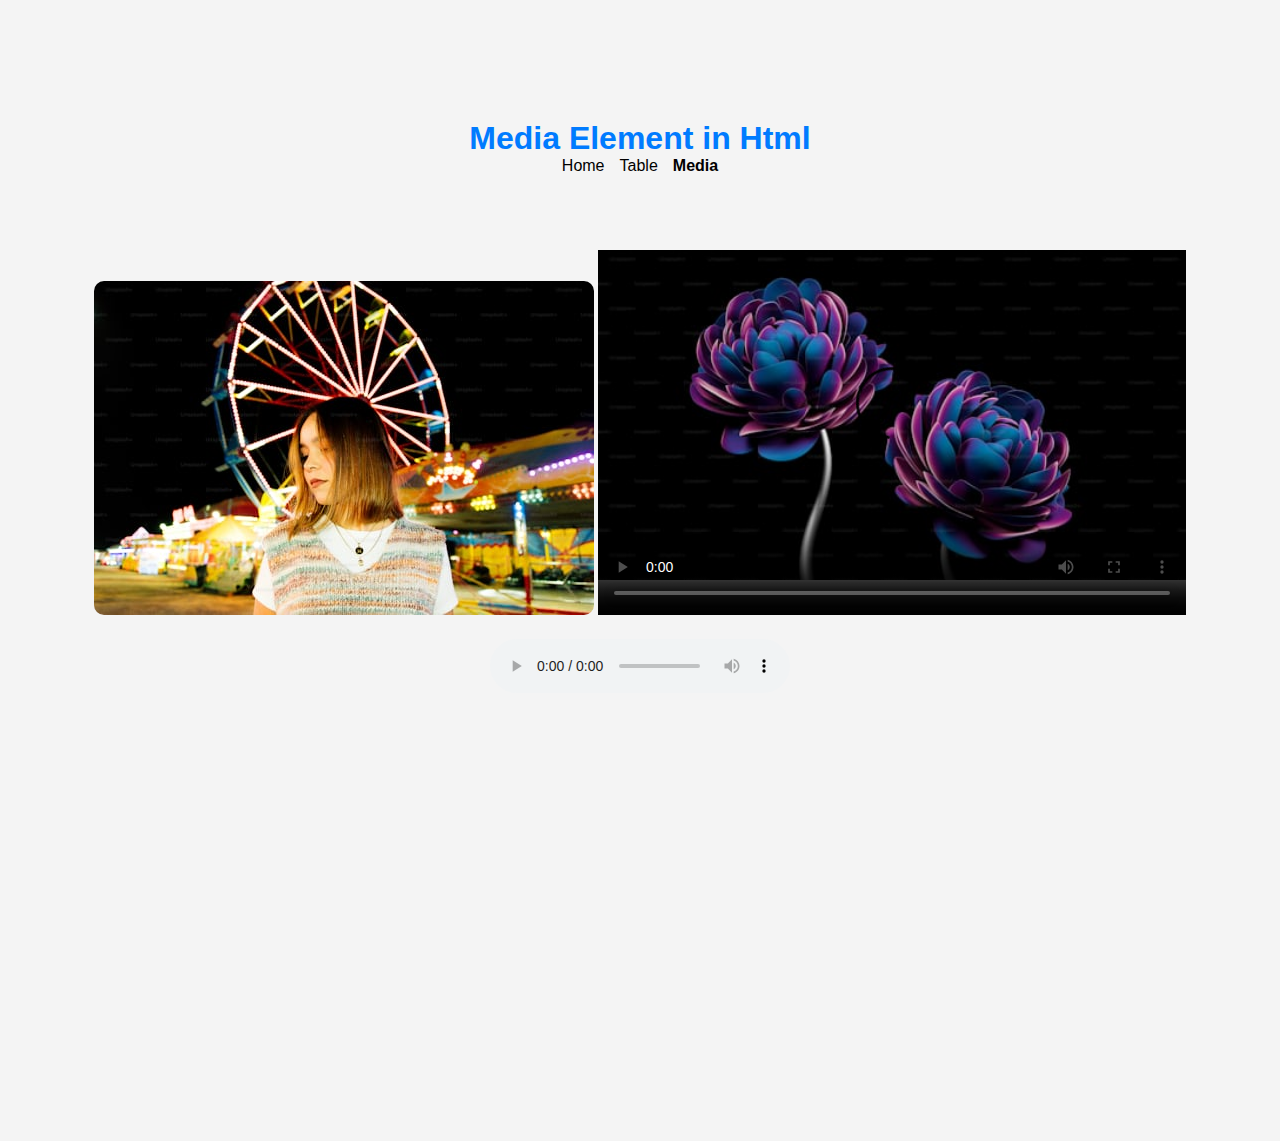
==== html/media.html @ 7814bfd6 "initial commit" ====
<!DOCTYPE html>
<html lang="en">
  <head>
    <meta charset="UTF-8" />
    <meta name="viewport" content="width=device-width, initial-scale=1.0" />
    <link rel="stylesheet" href="../css/general.css" />
    <link rel="stylesheet" href="../css/alt.css" />
    <title>Media</title>
  </head>
  <style>
    body {
      font-family: Arial, sans-serif;
      text-align: center;
      margin: 0;
      padding: 20px;
      background-color: #f4f4f4;
    }

    picture img {
      max-width: 100%;
      height: auto;
      border-radius: 10px;
      border-radius: 10px;
    }

    video {
      width: 50%;
      height: 400px;
      margin-top: 20px;
    }

    audio,
    iframe {
      max-width: 100%;
      margin-top: 20px;
      border-radius: 10px;
    }
  </style>
  <body>
    <div class="container wrapper">
      <header>
        <h1>Media Element in Html</h1>
        <nav>
          <ul>
            <li><a href="../index.html">Home</a></li>
            <li><a href="./table.html">Table</a></li>
            <li class="active"><a href="./media.html">Media</a></li>
          </ul>
        </nav>
      </header>

      <main>
        <!-- picture -->
        <picture>
          <source
            srcset="../assets/images/girl.jpg"
            media="(min-width: 1024px)"
          />
          <source
            srcset="../assets/images/music.jpg"
            media="(min-width: 768px)"
          />
          <source
            srcset="../assets/images/flower.jpg"
            media="(max-width: 767px)"
          />
          <img src="../assets/images/flower.jpg" alt="A representation of me" />
        </picture>

        <!-- Video Element -->
        <!-- <div style="height: 400px"> -->
        <video controls poster="../assets/images/flower.jpg">
          <source src="../assets/video/awo.mp4" type="video/mp4" />
          <source src="../assets/video/awo.webm" type="video/webm" />
          Your browser does not support the video tag.
        </video>
        <!-- </div> -->

        <!-- Audio Element -->
        <audio controls>
          <source
            src="https://www.w3schools.com/html/horse.mp3"
            type="audio/mpeg"
          />
          <source
            src="https://www.w3schools.com/html/horse.ogg"
            type="audio/ogg"
          />
          Your browser does not support the audio element.
        </audio>

        <!-- iframe -->
        <iframe
          src="https://www.yourportfolio.com"
          width="100%"
          height="400"
          frameborder="0"
        ></iframe>
      </main>
    </div>
  </body>
</html>
---- css/general.css ----
@import url("https://fonts.googleapis.com/css2?family=Open+Sans:ital,wght@0,300..800;1,300..800&family=Oswald:wght@200..700&display=swap");

*,
*::before,
*::after {
  padding: 0;
  margin: 0;
  box-sizing: border-box;
  text-decoration: none;
  list-style: none;
}

body {
  font-family: "Open Sans", serif;
  font-weight: 400;
}

.container {
  max-width: 1350px;
  margin: auto;
  padding: 0 2rem;

  /* border: 1px solid red; */
}

.active {
  font-weight: 700;
}
---- css/alt.css ----
body {
  font-family: sans-serif;
  margin: 0;
  padding: 0;
  background-color: #f4f4f4;
  color: #333;
  text-align: center;
}

.wrapper {
  margin-top: 5rem;
}

header {
  color: #007bff;
  padding: 20px;
}

ul {
  display: flex;
  align-items: center;
  justify-content: center;
  gap: 0.94rem;
}

ul li a:visited,
ul li a:link {
  color: #000;
  margin-left: auto;
  transition: all 0.3s ease-in;
}

nav ul a:active,
nav ul a:hover {
  color: blue;
}

table {
  width: 80%;
  margin: 20px auto;
  border-collapse: collapse;
  background-color: #fff;
}

th,
td {
  padding: 15px;
  border: 1px solid #ddd;
  text-align: left;
}

th {
  background-color: #007bff;
  color: white;
}

td {
  font-size: 1rem;
}

footer {
  margin-top: 20px;
  padding: 10px;
}
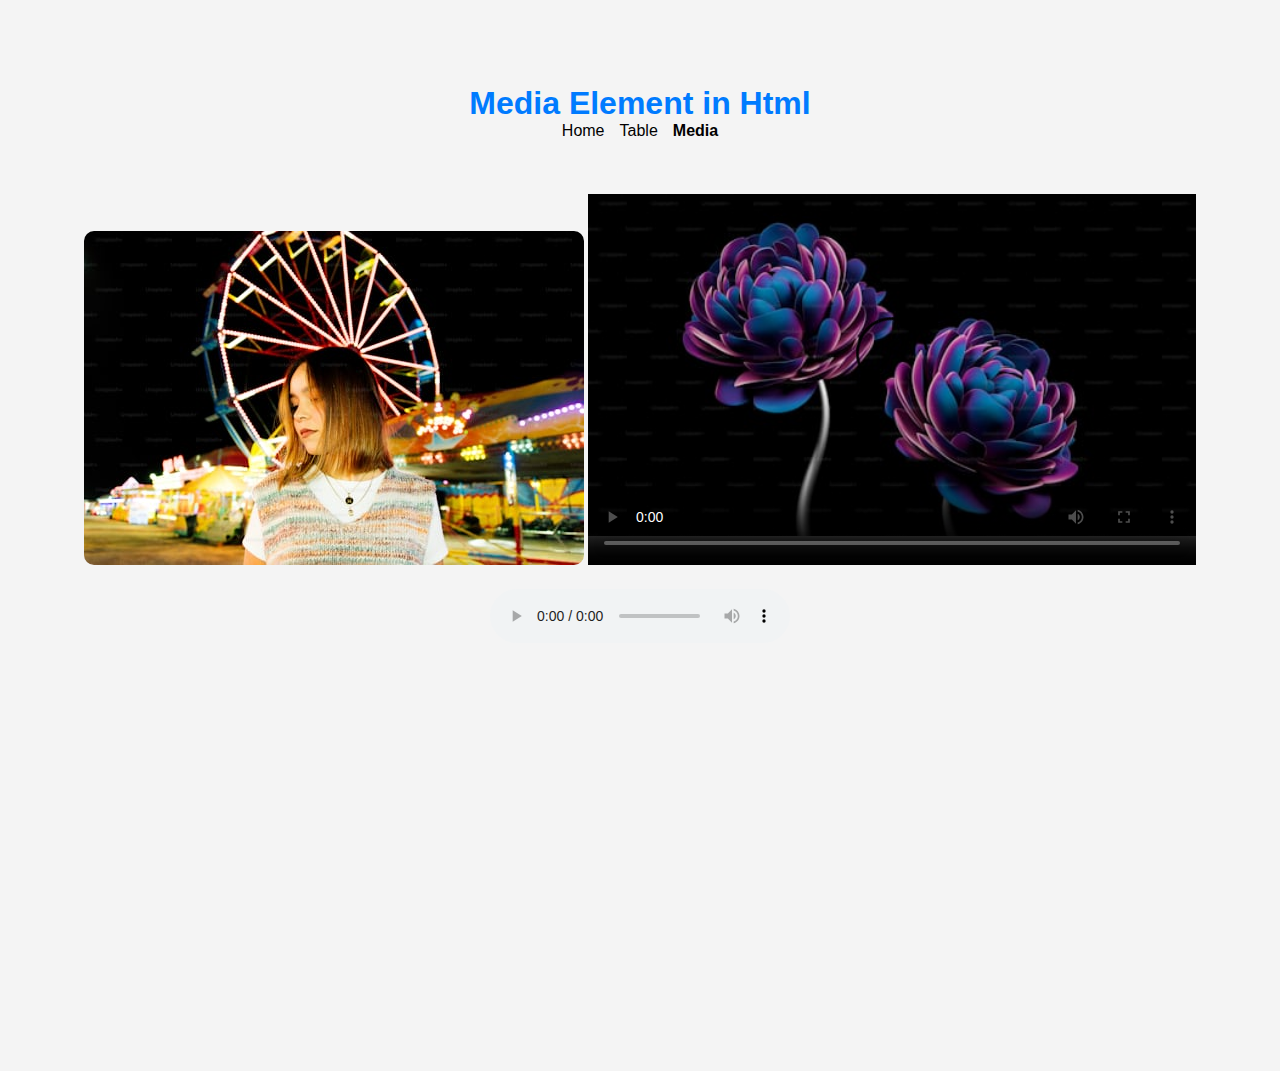
==== commit b8b47dbd: "update" ====
--- a/html/media.html
+++ b/html/media.html
@@ -9,10 +9,8 @@
   </head>
   <style>
     body {
-      font-family: Arial, sans-serif;
       text-align: center;
       margin: 0;
-      padding: 20px;
       background-color: #f4f4f4;
     }
 
@@ -50,7 +48,7 @@
       </header>
 
       <main>
-        <!-- picture -->
+        <!-- Picture Element-->
         <picture>
           <source
             srcset="../assets/images/girl.jpg"
@@ -68,13 +66,11 @@
         </picture>
 
         <!-- Video Element -->
-        <!-- <div style="height: 400px"> -->
         <video controls poster="../assets/images/flower.jpg">
           <source src="../assets/video/awo.mp4" type="video/mp4" />
           <source src="../assets/video/awo.webm" type="video/webm" />
           Your browser does not support the video tag.
         </video>
-        <!-- </div> -->
 
         <!-- Audio Element -->
         <audio controls>
--- a/css/general.css
+++ b/css/general.css
@@ -19,10 +19,14 @@
   max-width: 1350px;
   margin: auto;
   padding: 0 2rem;
-
-  /* border: 1px solid red; */
 }
 
 .active {
   font-weight: 700;
 }
+
+@media (max-width: 500px) {
+  .container {
+    padding: 0 1rem;
+  }
+}
--- a/css/alt.css
+++ b/css/alt.css
@@ -13,7 +13,7 @@
 
 header {
   color: #007bff;
-  padding: 20px;
+  padding: 5px;
 }
 
 ul {
@@ -40,6 +40,8 @@
   margin: 20px auto;
   border-collapse: collapse;
   background-color: #fff;
+
+  border: 1px solid red;
 }
 
 th,
@@ -62,3 +64,9 @@
   margin-top: 20px;
   padding: 10px;
 }
+
+@media (max-width: 500px) {
+  table {
+    width: 100%;
+  }
+}
